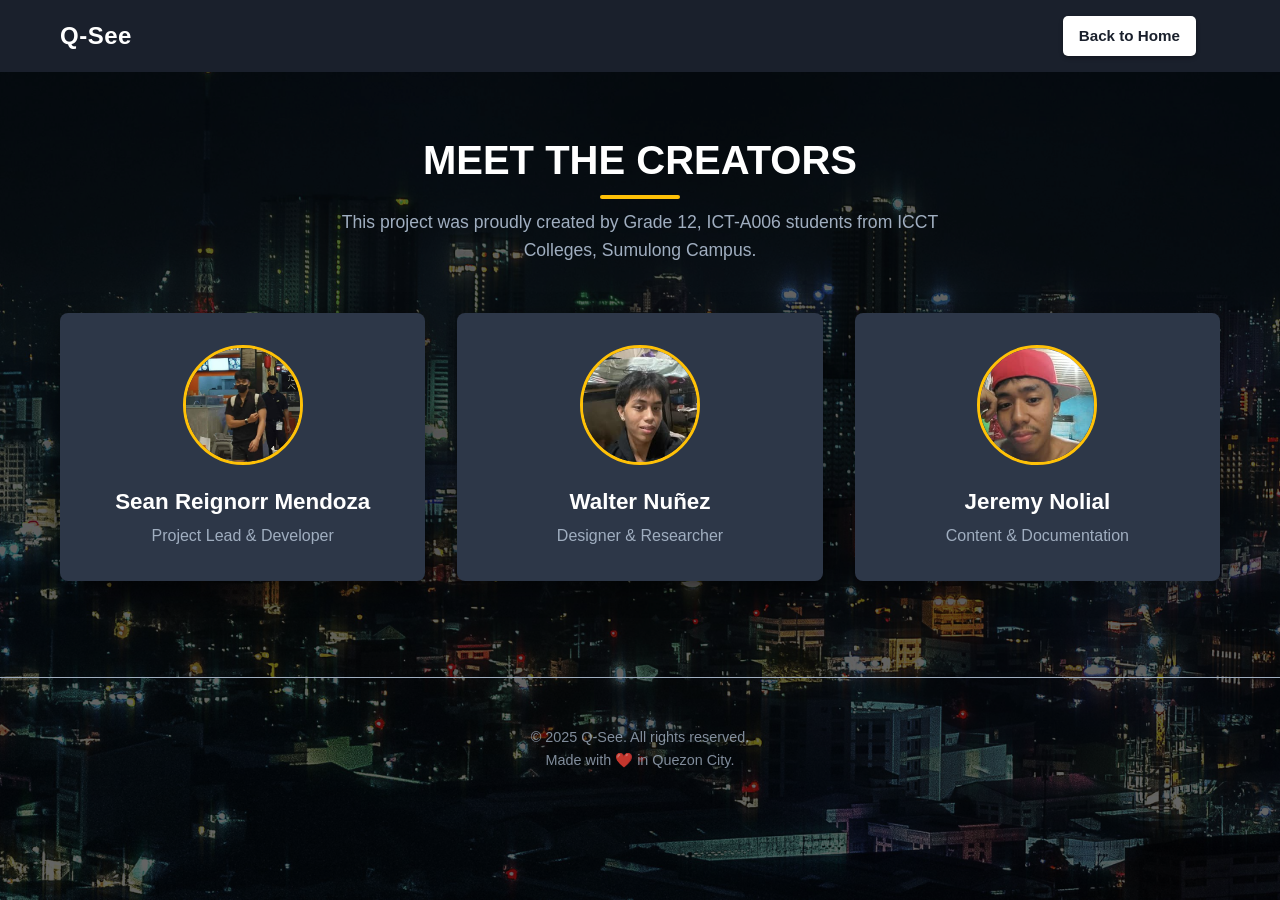
==== creators.html @ f06d0e92 "Add files via upload" ====
<!DOCTYPE html>
<html lang="en">
<head>
    <meta charset="UTF-8">
    <meta name="viewport" content="width=device-width, initial-scale=1.0">
    <title>Q-See - The Creators</title>
    
    <!-- This links your CSS file -->
    <link rel="stylesheet" href="styles/style.css">
    
    <!-- This adds the search icon (requires internet) -->
    <link rel="stylesheet" href="https://cdnjs.cloudflare.com/ajax/libs/font-awesome/6.0.0-beta3/css/all.min.css">
</head>
<body>

    
    <!-- Navigation Bar for sub-pages -->
    <nav class="page-nav">
        <div class="container">
            <div class="nav-left">
                <a href="index.html" class="site-logo">Q-See</a>
            </div>
            <div class="nav-right">
                <a href="index.html" class="nav-link">Back to Home</a>
            </div>
        </div>
    </nav>

    
    <!-- Creators Section -->
    <section id="creators" class="creators-section">
    <div class="container">
        <h2 class="section-title">MEET THE CREATORS</h2>
        <p class="section-subtitle">This project was proudly created by Grade 12, ICT-A006 students from ICCT Colleges, Sumulong Campus.</p>
        
        <div class="creators-gallery">
            
            <!-- Creator 1 -->
                <article class="creator-card">
                    <div class="creator-image">
                        <!-- Update this with your photo -->
                        <img src="images/sean.png" alt="Sean Reignorr Mendoza" onerror="this.src='https://placehold.co/120x120/2d3748/ffffff?text=Sean';">
                    </div>
                    <div class="creator-info">
                        <h3>Sean Reignorr Mendoza</h3>
                        <p>Project Lead & Developer</p>
                    </div>
                </article>

                <!-- Creator 2 -->
                <article class="creator-card">
                    <div class="creator-image">
                        <!-- Update this with your photo -->
                        <img src="images/walter.png" alt="Walter Nuñez" onerror="this.src='https://placehold.co/120x120/2d3748/ffffff?text=Walter';">
                    </div>
                    <div class="creator-info">
                        <h3>Walter Nuñez</h3>
                        <p>Designer & Researcher</p>
                    </div>
                </article>

                <!-- Creator 3 -->
                <article class="creator-card">
                    <div class="creator-image">
                        <!-- Update this with your photo -->
                        <img src="images/jeremy.png" alt="Jeremy Nolial" onerror="this.src='https://placehold.co/120x120/2d3748/ffffff?text=Jeremy';">
                    </div>
                    <div class="creator-info">
                        <h3>Jeremy Nolial</h3>
                        <p>Content & Documentation</p>
                    </div>
                </article>

            </div>
        </div>
    </section>
    
    <!-- Footer -->
    <footer class="site-footer">
        <div class="container">
            <p>&copy; 2025 Q-See. All rights reserved.</p>
            <p>Made with ❤️ in Quezon City.</p>
        </div>
    </footer>
    
</body>
</html>
---- styles/style.css ----
/* --- Global Styles & Variables --- */
:root {
    --primary-color: #38a169; /* Green from "PLAN YOUR TRIP" button */
    --secondary-color: #a0aec0; /* Lighter gray for nav links */
    --star-color: #ffc107; /* Yellow-gold from reference */
    
    /* Dark Mode Palette */
    --dark-bg-color: #1a202c; /* Main background */
    --card-bg-color: #2d3748; /* Slightly lighter card background */
    --light-text-color: #ffffff;
    --dark-text-color: #1a202c; /* Darker text for body */
    --gray-bg-color: #f7fafc; /* Light gray for sections */
    
    --border-radius-sm: 5px;
    --border-radius-md: 8px;
    --box-shadow: 0 8px 25px rgba(0, 0, 0, 0.5); /* Darker shadow */
}

/* Import a modern font (e.g., Lato or Montserrat) */
@import url('https://fonts.googleapis.com/css2?family=Lato:wght@300;400;700;900&display=swap');

* {
    box-sizing: border-box;
    margin: 0;
    padding: 0;
}

body {
    font-family: 'Lato', Arial, sans-serif;
    line-height: 1.6;
    color: var(--light-text-color); /* Light text for dark mode */
    overflow-x: hidden; /* Prevent horizontal scroll */

    /* Parallax Background */
    background-image: url('../images/bodyparallax.png');
    background-attachment: fixed; /* This makes it stationary */
    background-position: center;
    background-repeat: no-repeat;
    background-size: cover;
    background-color: var(--dark-bg-color); /* Fallback color */
}

/* This darkens the parallax, makes text more readable */
body::before {
    content: '';
    position: fixed;
    top: 0;
    left: 0;
    width: 100%;
    height: 100%;
    background-color: rgba(0, 0, 0, 0.6);
    z-index: -1;
}

.container {
    max-width: 1200px;
    margin: 0 auto;
    padding: 0 20px;
}

h1, h2, h3 {
    line-height: 1.2;
    font-weight: 700;
}

img {
    max-width: 100%;
    display: block;
}

/* --- Navigation --- */
.main-nav {
    background: var(--dark-bg-color); /* Solid dark background */
    padding: 0.8rem 0;
    position: absolute; /* Position over the hero video */
    width: 100%;
    top: 0;
    left: 0;
    z-index: 100;
    box-shadow: var(--box-shadow); /* Subtle shadow */
}

.main-nav .container {
    display: flex;
    justify-content: space-between;
    align-items: center;
}

.nav-left, .nav-right {
    display: flex;
    align-items: center;
}

.site-logo {
    font-size: 1.5rem; /* Smaller logo */
    font-weight: 900; /* Bolder */
    color: var(--light-text-color); /* Corrected to white */
    text-decoration: none;
    letter-spacing: 0.5px;
    margin-right: 2rem;
}

.nav-links {
    list-style: none;
    display: flex;
    margin: 0; /* Override default margin */
}

.nav-links li {
    margin-right: 1.5rem;
}

.nav-links a {
    text-decoration: none;
    color: var(--secondary-color); /* Lighter gray for links */
    font-weight: 400; /* Less bold */
    font-size: 0.95rem;
    transition: color 0.3s ease;
}

.nav-links a:hover {
    color: var(--light-text-color);
}

/* Style for the "Creators" and "Back to Home" links (Button Style) */
.nav-right .nav-link {
    background: var(--light-text-color);
    color: var(--dark-text-color);
    text-decoration: none;
    font-size: 0.95rem;
    font-weight: 600;
    padding: 0.5rem 1rem;
    border-radius: var(--border-radius-sm);
    margin-right: 1.5rem;
    box-shadow: 0 2px 4px rgba(0,0,0,0.3); /* 3D effect */
    transition: all 0.2s ease;
}
.nav-right .nav-link:hover {
    color: var(--dark-text-color); /* Ensure text color stays dark */
    transform: translateY(-2px);
    box-shadow: 0 4px 8px rgba(0,0,0,0.3);
}
.nav-right .nav-link:active {
    transform: translateY(0);
    box-shadow: 0 1px 2px rgba(0,0,0,0.3);
}

.nav-icon {
    color: var(--secondary-color);
    font-size: 1.2rem;
    transition: color 0.3s ease;
}

.nav-icon:hover {
    color: var(--light-text-color);
}

/* Simple nav for creators.html */
.page-nav {
    background: var(--dark-bg-color);
    padding: 1rem 0;
    z-index: 100;
}
.page-nav .container {
    display: flex;
    justify-content: space-between;
    align-items: center;
}
/* Removed conflicting .page-nav .nav-link styles */


/* --- Hero Section with Video Background --- */
.hero-section {
    position: relative;
    width: 100%;
    height: 90vh; /* Takes up most of the viewport height */
    overflow: hidden;
    display: flex;
    justify-content: center;
    align-items: center;
    text-align: center;
    color: var(--light-text-color);
    /* White line divider */
    border-bottom: 2px solid var(--light-text-color);
}

#hero-video {
    position: absolute;
    top: 50%;
    left: 50%;
    width: 100%;
    height: 100%;
    object-fit: cover;
    transform: translate(-50%, -50%);
    z-index: -1; /* Puts video behind content */
}

.hero-section::before { /* Dark overlay for better text readability */
    content: '';
    position: absolute;
    top: 0;
    left: 0;
    width: 100%;
    height: 100%;
    background: rgba(0, 0, 0, 0.4); /* Darker overlay */
    z-index: 0;
}

.hero-content {
    position: relative;
    z-index: 1; /* Ensures content is above overlay */
}

.hero-content h1 {
    font-size: 8rem; /* Larger, more impactful text */
    font-weight: 900; /* Ultra bold */
    margin-bottom: 0.5rem;
    text-shadow: 2px 2px 8px rgba(0, 0, 0, 0.6); /* Text shadow for readability */
    color: var(--light-text-color); /* Corrected to white */
}

/* --- Featured Spots Section --- */
.featured-spots {
    padding: 4rem 0;
    background: transparent; /* Make section transparent to see parallax */
}

.section-title {
    font-size: 2.5rem;
    text-align: center;
    margin-bottom: 3rem; /* More space below title */
    color: var(--light-text-color);
    position: relative;
    font-weight: 900; /* Bolder title */
    text-transform: uppercase; /* ALL CAPS */
}

/* Yellow line under title */
.section-title::after {
    content: '';
    position: absolute;
    bottom: -15px; /* Position line below text */
    left: 50%; /* Center the line */
    transform: translateX(-50%);
    width: 80px; /* Width of the line */
    height: 4px;
    background-color: var(--star-color); /* Yellow line */
    border-radius: 2px;
}

/* Style for the subtitle on the creators page */
.section-subtitle {
    font-size: 1.1rem;
    color: var(--secondary-color);
    max-width: 600px; /* Constrains the width */
    
    /* These three lines will force it to center */
    text-align: center; /* Centers the text inside the block */
    margin-left: auto;   /* Centers the block itself */
    margin-right: auto;  /* Centers the block itself */

    margin-top: -1.5rem; /* Pulls it up a bit */
    margin-bottom: 3rem; /* Pushes gallery down */
}

.spots-gallery {
    display: grid;
    grid-template-columns: repeat(auto-fit, minmax(280px, 1fr));
    gap: 2rem;
}

/* --- Spot Card --- */
.spot-card {
    background: var(--card-bg-color); /* Dark card background */
    border-radius: var(--border-radius-md); /* Slightly larger radius */
    box-shadow: var(--box-shadow); /* Darker shadow */
    overflow: hidden;
    display: flex;
    flex-direction: column;
    transition: transform 0.3s ease, box-shadow 0.3s ease, border-color 0.3s ease;
    border: 1px solid transparent; /* For hover effect */
}

.spot-card:hover {
    transform: translateY(-5px);
    box-shadow: 0 8px 30px rgba(0, 0, 0, 0.6);
    border-color: var(--star-color); /* Yellow border "glow" on hover */
}

/* Card Image */
.card-image {
    position: relative;
    width: 100%;
    height: 200px; /* Slightly shorter image height */
}

.card-image img {
    width: 100%;
    height: 100%;
    object-fit: cover;
}

/* Card Info */
.spot-info {
    padding: 1.5rem;
    display: flex;
    flex-direction: column;
    flex-grow: 1;
}

.card-title {
    font-size: 1.3rem; /* Slightly larger title */
    color: var(--light-text-color);
    margin-bottom: 0.75rem;
    font-weight: 700;
    /* Divider line under title */
    padding-bottom: 0.75rem;
    border-bottom: 1px solid var(--secondary-color);
}

.card-rating {
    font-size: 1rem;
    color: var(--star-color); /* Use star color for stars */
    margin-bottom: 0.75rem;
    margin-top: 0.75rem; /* Add space above stars */
}

.card-rating span {
    color: var(--star-color); /* Filled stars */
}

.card-description {
    font-size: 0.95rem;
    color: var(--secondary-color); /* Softer gray for description */
    margin-bottom: 1.2rem;
    flex-grow: 1;
}

/* --- Footer --- */
.site-footer {
    background: transparent; /* Make footer transparent */
    color: var(--secondary-color);
    text-align: center;
    padding: 3rem 0;
    margin-top: 2rem;
    /* Line above footer */
    border-top: 1px solid var(--secondary-color);
}

.site-footer p {
    font-weight: 300;
    font-size: 0.9rem;
    opacity: 0.8;
}

/* Link in footer */
.footer-link {
    color: var(--light-text-color);
    text-decoration: none;
    font-weight: 600;
}
.footer-link:hover {
    color: var(--star-color);
    text-decoration: underline;
}


/* --- Creators Page --- */
.creators-section {
    padding: 4rem 0;
    background: transparent;
}

.creators-gallery {
    display: grid;
    grid-template-columns: repeat(auto-fit, minmax(250px, 1fr));
    gap: 2rem;
    margin-top: 3rem;
    justify-content: center;
}

.creator-card {
    background: var(--card-bg-color);
    border-radius: var(--border-radius-md);
    box-shadow: var(--box-shadow);
    padding: 2rem;
    text-align: center;
    transition: transform 0.3s ease, box-shadow 0.3s ease;
}

.creator-card:hover {
    transform: translateY(-5px);
    box-shadow: 0 8px 30px rgba(0, 0, 0, 0.6);
}

.creator-image {
    width: 120px;
    height: 120px;
    border-radius: 50%; /* Makes image circular */
    overflow: hidden;
    margin: 0 auto 1.5rem auto;
    border: 3px solid var(--star-color); /* Yellow border */
}

.creator-image img {
    width: 100%;
    height: 100%;
    object-fit: cover;
}

.creator-info h3 {
    font-size: 1.4rem;
    color: var(--light-text-color);
    margin-bottom: 0.5rem;
}

.creator-info p {
    font-size: 1rem;
    color: var(--secondary-color);
}


/* --- Responsive (Mobile) --- */
@media (max-width: 768px) {
    .main-nav .container {
        flex-direction: column;
        gap: 1rem;
    }

    .nav-left {
        flex-direction: column;
        gap: 1rem;
    }

    .nav-links {
        flex-wrap: wrap;
        justify-content: center;
    }

    .nav-links li {
        margin: 0 0.8rem 0.5rem;
    }

    .nav-right {
        margin-top: 1rem;
        /* Center the button and icon on mobile */
        justify-content: center;
        width: 100%;
    }

    .hero-content h1 {
        font-size: 3.5rem; /* Smaller text on mobile */
    }

    .section-title {
        font-size: 2rem;
    }
}
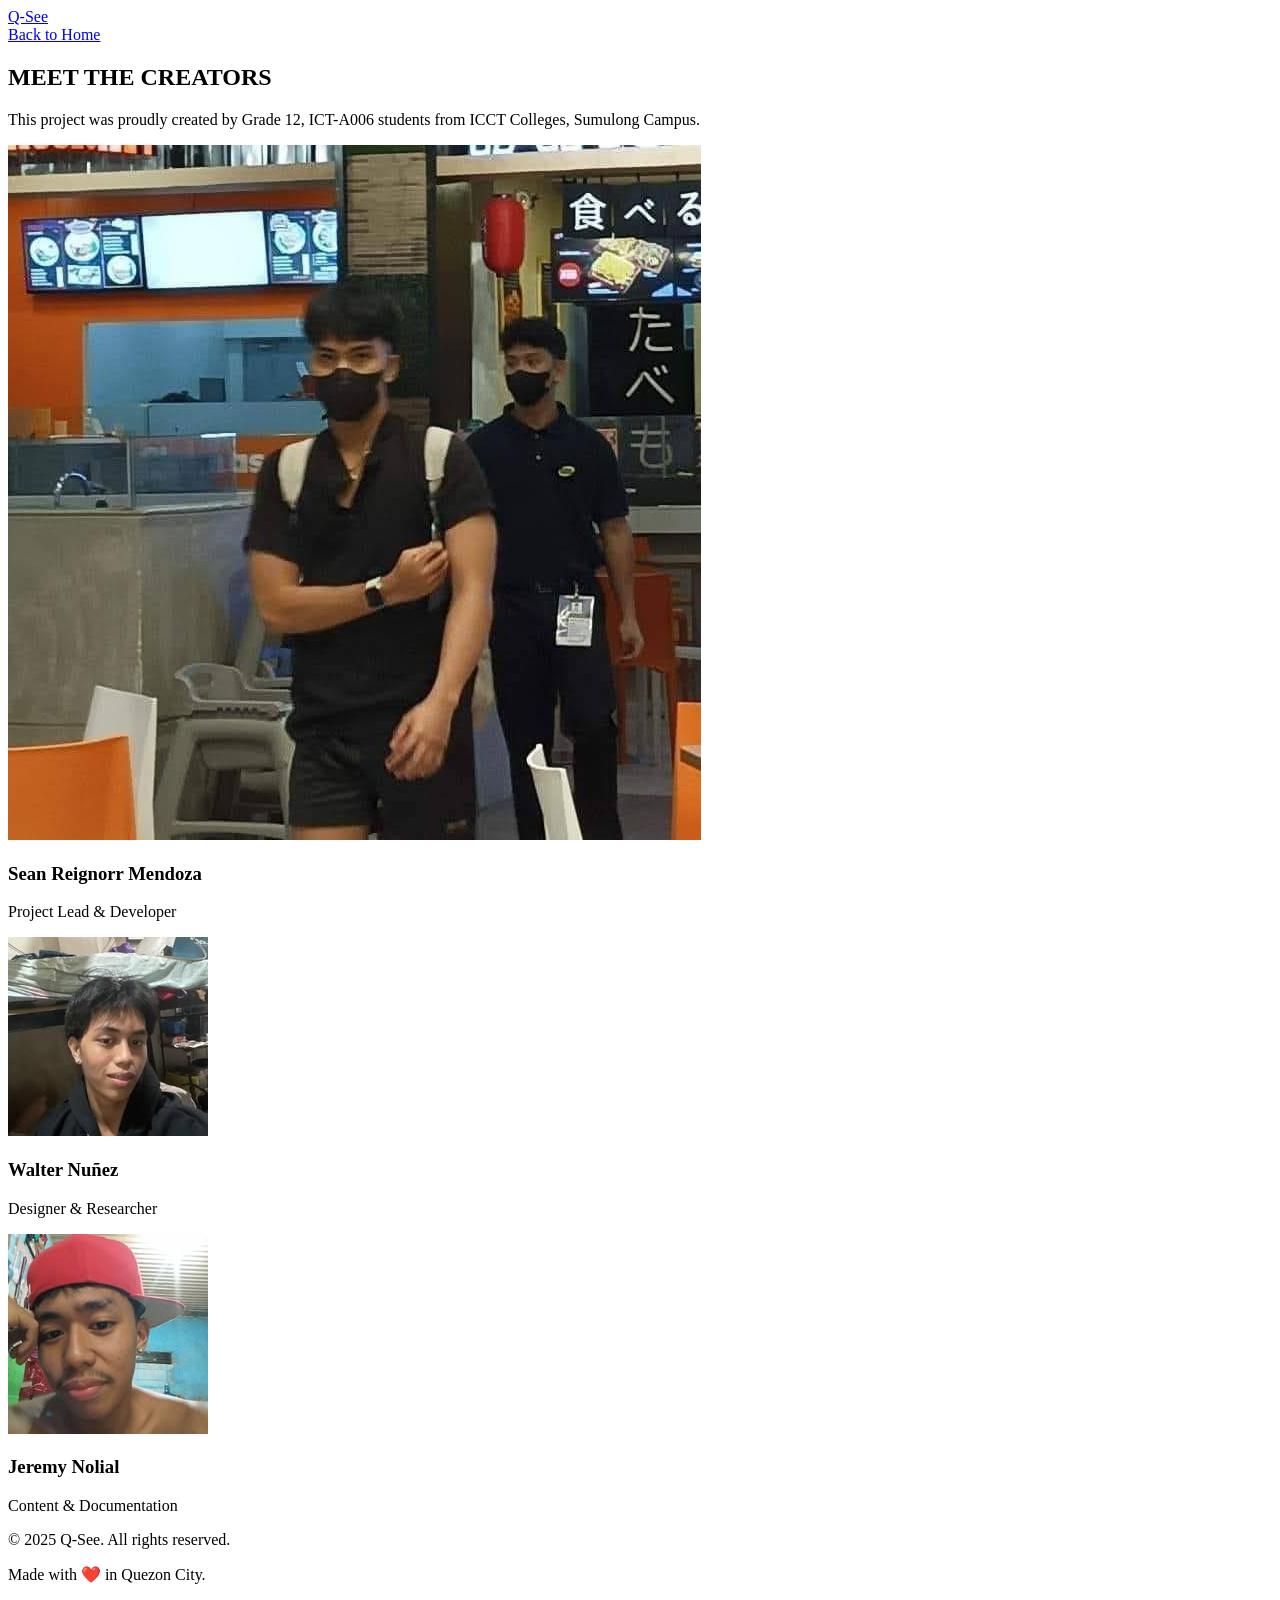
==== commit 4749be24: "Refactor creators.html for proper HTML syntax Fixed HTML structure and corrected stylesheet links." ====
--- a/creators.html
+++ b/creators.html
@@ -5,16 +5,13 @@
     <meta name="viewport" content="width=device-width, initial-scale=1.0">
     <title>Q-See - The Creators</title>
     
-    <!-- This links your CSS file -->
-    <link rel="stylesheet" href="styles/style.css">
+    <link rel="stylesheet" href="style/style.css">
     
-    <!-- This adds the search icon (requires internet) -->
-    <link rel="stylesheet" href="https://cdnjs.cloudflare.com/ajax/libs/font-awesome/6.0.0-beta3/css/all.min.css">
+    <link rel="stylesheet" href="httpshttps://cdnjs.cloudflare.com/ajax/libs/font-awesome/6.0.0-beta3/css/all.min.css">
 </head>
 <body>
 
     
-    <!-- Navigation Bar for sub-pages -->
     <nav class="page-nav">
         <div class="container">
             <div class="nav-left">
@@ -27,7 +24,6 @@
     </nav>
 
     
-    <!-- Creators Section -->
     <section id="creators" class="creators-section">
     <div class="container">
         <h2 class="section-title">MEET THE CREATORS</h2>
@@ -35,10 +31,8 @@
         
         <div class="creators-gallery">
             
-            <!-- Creator 1 -->
-                <article class="creator-card">
+            <article class="creator-card">
                     <div class="creator-image">
-                        <!-- Update this with your photo -->
                         <img src="images/sean.png" alt="Sean Reignorr Mendoza" onerror="this.src='https://placehold.co/120x120/2d3748/ffffff?text=Sean';">
                     </div>
                     <div class="creator-info">
@@ -47,10 +41,8 @@
                     </div>
                 </article>
 
-                <!-- Creator 2 -->
                 <article class="creator-card">
                     <div class="creator-image">
-                        <!-- Update this with your photo -->
                         <img src="images/walter.png" alt="Walter Nuñez" onerror="this.src='https://placehold.co/120x120/2d3748/ffffff?text=Walter';">
                     </div>
                     <div class="creator-info">
@@ -59,10 +51,8 @@
                     </div>
                 </article>
 
-                <!-- Creator 3 -->
                 <article class="creator-card">
                     <div class="creator-image">
-                        <!-- Update this with your photo -->
                         <img src="images/jeremy.png" alt="Jeremy Nolial" onerror="this.src='https://placehold.co/120x120/2d3748/ffffff?text=Jeremy';">
                     </div>
                     <div class="creator-info">
@@ -75,7 +65,6 @@
         </div>
     </section>
     
-    <!-- Footer -->
     <footer class="site-footer">
         <div class="container">
             <p>&copy; 2025 Q-See. All rights reserved.</p>
@@ -84,4 +73,4 @@
     </footer>
     
 </body>
-</html>+</html>
